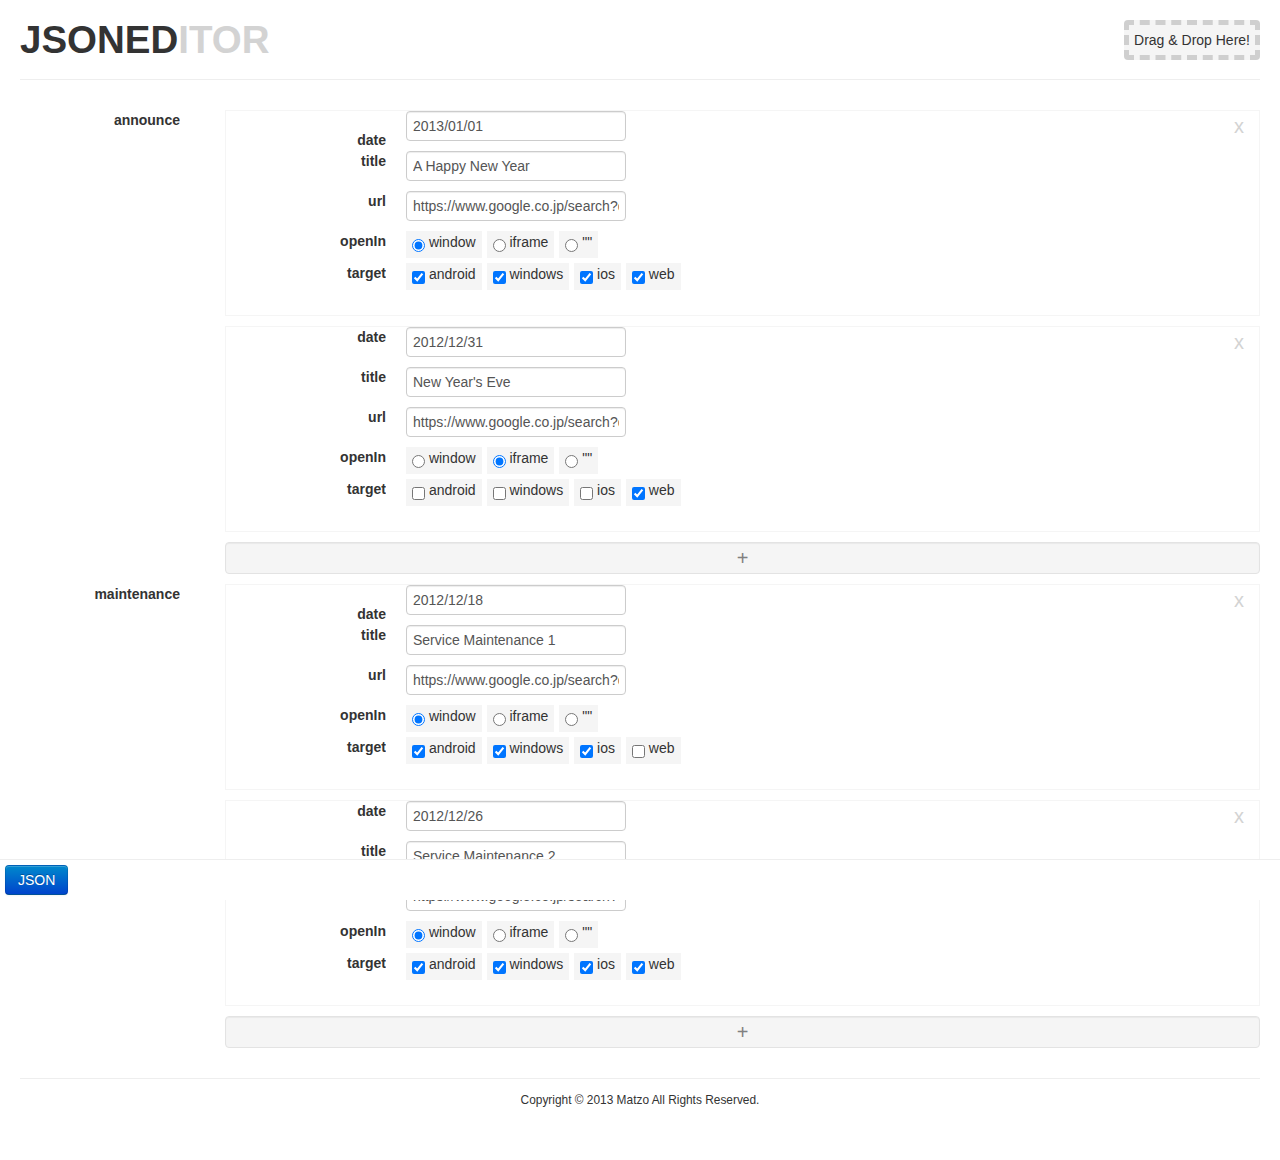
==== src/index.html @ 873bc6d9 "add Sortable, More Button and Del Button" ====
<!DOCTYPE html>
<html>
<head>
<meta charset="utf-8">
<title>JSONEditor</title>
<link rel="stylesheet" href="css/jsoned.css">
<script type="text/javascript" src="lib/jquery.min.js"></script>
<script type="text/javascript" src="lib/jquery-ui/js/jquery-ui-1.9.2.custom.min.js"></script>
<link href="lib/jquery-ui/css/ui-lightness/jquery-ui-1.9.2.custom.min.css" rel="stylesheet">
<link href="lib/bootstrap/css/bootstrap.css" rel="stylesheet">
<script src="lib/bootstrap/js/bootstrap.js"></script>

<script type="text/javascript" src="js/editor.js"></script>
<script type="text/javascript" src="js/storage.js"></script>
<script type="text/javascript" src="js/jsoned.js"></script>
<script>
$(function() {
    var template = {
        type:"map",
        value:[
            {
                name:"announce",
                type:"list",
                expandable:true,
                min:1,
                max:10,
                value:{
                    type:"map",
                    value:[
                        { name:"date",   type:"string" },
                        { name:"title",  type:"string" },
                        { name:"url",    type:"string" },
                        { name:"openIn", type:"select", value:["window", "iframe", ""] },
                        { name:"target", type:"select-multi", value:["android", "windows", "ios", "web"] }
                    ]
                }
            },
            {
                name:"maintenance",
                type:"list",
                expandable:true,
                min:1,
                max:10,
                value:{
                    type:"map",
                    value:[
                        { name:"date",   type:"string" },
                        { name:"title",  type:"string" },
                        { name:"url",    type:"string" },
                        { name:"openIn", type:"select", value:["window", "iframe", ""] },
                        { name:"target", type:"select-multi", value:["android", "windows", "ios", "web"] }
                    ]
                }
            },
        ]
    }

    var value = {
        "announce" : [
            {
                "date" : "2013/01/01",
                "title" : "A Happy New Year",
                "url" : "https://www.google.co.jp/search?q=A+Happy+New+Year",
                "openIn" : "window",
                "target" : ["android","windows","ios","web"]
            },
            {
                "date" : "2012/12/31",
                "title" : "New Year's Eve",
                "url" : "https://www.google.co.jp/search?q=New+Year's+Eve",
                "openIn" : "iframe",
                "target" : ["web"]
            }
        ],
        "maintenance" : [
            {
                "date" : "2012/12/18",
                "title" : "Service Maintenance 1",
                "url" : "https://www.google.co.jp/search?q=Service+Maintenance",
                "openIn" : "window",
                "target" : ["android","windows","ios"]
           },
           {
                "date" : "2012/12/26",
                "title" : "Service Maintenance 2",
                "url" : "https://www.google.co.jp/search?q=Service+Maintenance+2",
                "openIn" : "window",
                "target" : ["android","windows","ios","web"]
            }
        ]
    };

    new jsoned.Jsoned({template: template, value: value});
});
</script>
</head>
<body class="container-fluid">
<header class="page-header">
<h1>JSONED<span class="dark_color">ITOR</span></h1>
</header>

<section id="dragAndDropBox">
<div>Drag & Drop Here!</div>
</section>

<section id="editor">
</section>

<section id="outputBox">
</section>

<section id="controller">
<!--<button id="saveBtn" type="button" class="btn btn-primary">save</button>-->
<button id="displayBtn" type="button" class="btn btn-primary">JSON</button>
</section>
<footer><small>Copyright &copy; 2013 Matzo All Rights Reserved.</small></footer>
</body>
</html>
---- src/css/jsoned.css ----
.dark_color {
    color:lightgray
}
h1:after {
    clear: both;
}
#editor {
}

#editor ul.listEditor li {
    border: 1px solid #f5f5f5;
    background-color:#fff;
    margin-bottom:10px;
    list-style: none;
}

#editor ul.listEditor li.moreBtn {
    padding:5px;
    font-size: 20px;
    color:grey;
    text-align:center;
    background-color: #f5f5f5;
    border: 1px solid #e3e3e3;
    -webkit-border-radius: 4px;
       -moz-border-radius: 4px;
            border-radius: 4px;
    -webkit-box-shadow: inset 0 1px 1px rgba(0, 0, 0, 0.05);
       -moz-box-shadow: inset 0 1px 1px rgba(0, 0, 0, 0.05);
            box-shadow: inset 0 1px 1px rgba(0, 0, 0, 0.05);
}
#editor ul.listEditor li.moreBtn:hover {
    background-color: lightgrey;
    color:#000;
    cursor: pointer;
}

#editor ul.listEditor li > div.delBtn {
    padding:5px;
    font-size: 20px;
    color:lightgrey;
    text-align:center;
    float:right;
    width:30px;
}
#editor ul.listEditor li > div.delBtn:hover {
    color:grey;
    cursor: pointer;
}

#editor ul.selectMultipleEditor li,
#editor ul.selectEditor li {
    background-color: #f5f5f5;
    margin-right: 5px;
    margin-bottom: 5px;
}

footer {
    border-top: 1px solid #eee;
    padding:10px;
    margin-bottom:40px;
    text-align: center
}

#controller {
    display:block;
    position:fixed;
    width:100%;
    bottom:0px;
    left:0px;
    padding:5px;
    background-color:#fff;
    border-top:1px solid #eee;
}

#dragAndDropBox {
    display: block;
    position: absolute;
    right: 20px;
    top: 20px;

    padding:5px;
    background-color: #f5f5f5;
    border: 5px dashed #ccc;
    border: 5px dashed rgba(0, 0, 0, 0.15);
    -webkit-border-radius: 4px;
       -moz-border-radius: 4px;
            border-radius: 4px;
}
#dragAndDropBox:hover {
    background-color: lightyellow;
}

#outputBox textarea {
    width: 100%;
    height: 400px;
    -webkit-box-sizing: border-box;
}
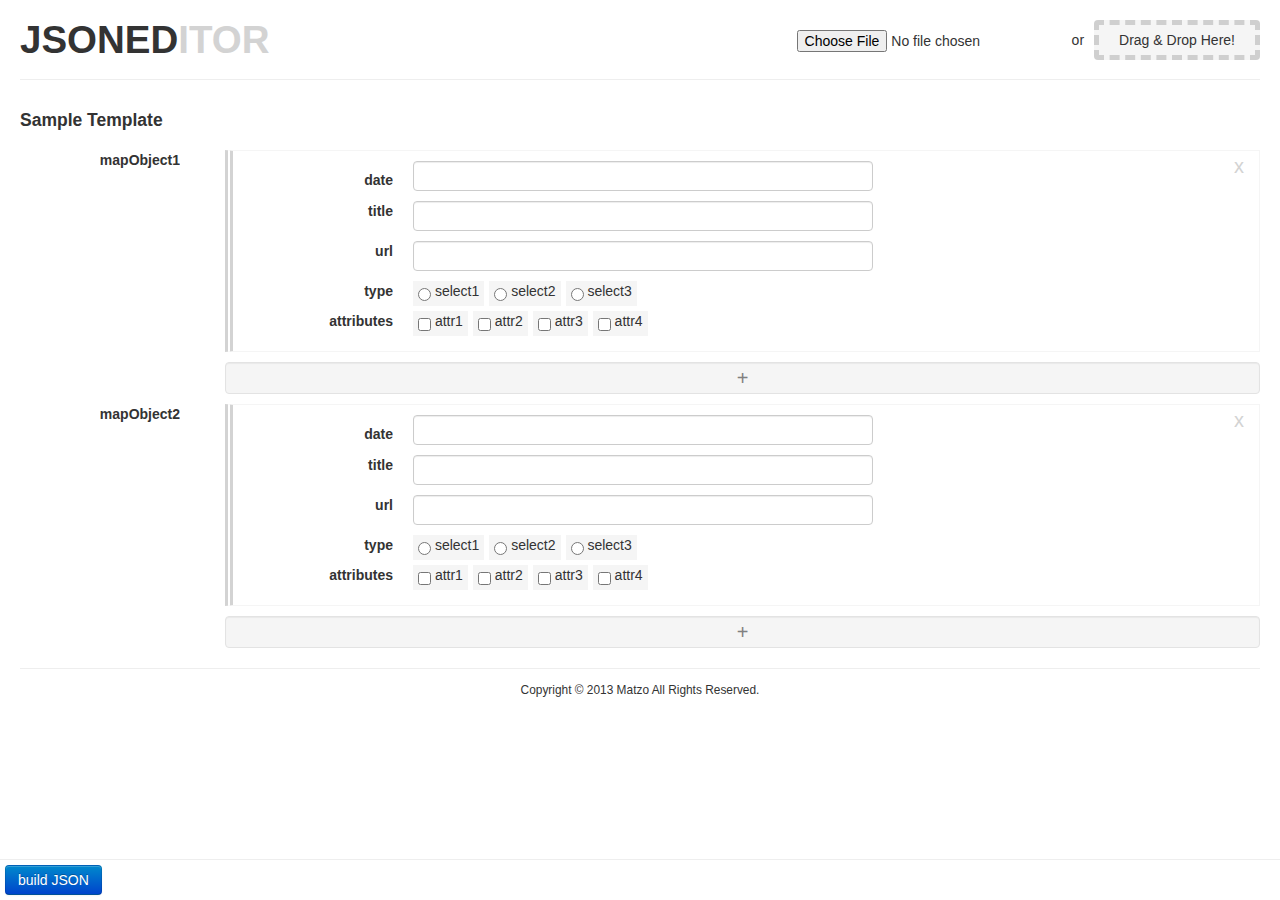
==== commit 9d8374ba: "added supported browser Firefox Safari IE 9/10" ====
--- a/src/index.html
+++ b/src/index.html
@@ -5,10 +5,10 @@
 <title>JSONEditor</title>
 <link rel="stylesheet" href="css/jsoned.css">
 <script type="text/javascript" src="lib/jquery.min.js"></script>
+<link href="lib/bootstrap/css/bootstrap.css" rel="stylesheet">
+<script src="lib/bootstrap/js/bootstrap.js"></script>
 <script type="text/javascript" src="lib/jquery-ui/js/jquery-ui-1.9.2.custom.min.js"></script>
 <link href="lib/jquery-ui/css/ui-lightness/jquery-ui-1.9.2.custom.min.css" rel="stylesheet">
-<link href="lib/bootstrap/css/bootstrap.css" rel="stylesheet">
-<script src="lib/bootstrap/js/bootstrap.js"></script>
 
 <script type="text/javascript" src="js/editor.js"></script>
 <script type="text/javascript" src="js/storage.js"></script>
@@ -19,7 +19,7 @@
         type:"map",
         value:[
             {
-                name:"announce",
+                name:"mapObject1",
                 type:"list",
                 expandable:true,
                 min:1,
@@ -30,13 +30,13 @@
                         { name:"date",   type:"string" },
                         { name:"title",  type:"string" },
                         { name:"url",    type:"string" },
-                        { name:"openIn", type:"select", value:["window", "iframe", ""] },
-                        { name:"target", type:"select-multi", value:["android", "windows", "ios", "web"] }
+                        { name:"type", type:"select", value:["select1", "select2", "select3"] },
+                        { name:"attributes", type:"select-multi", value:["attr1", "attr2", "attr3", "attr4"] }
                     ]
                 }
             },
             {
-                name:"maintenance",
+                name:"mapObject2",
                 type:"list",
                 expandable:true,
                 min:1,
@@ -47,48 +47,15 @@
                         { name:"date",   type:"string" },
                         { name:"title",  type:"string" },
                         { name:"url",    type:"string" },
-                        { name:"openIn", type:"select", value:["window", "iframe", ""] },
-                        { name:"target", type:"select-multi", value:["android", "windows", "ios", "web"] }
+                        { name:"type", type:"select", value:["select1", "select2", "select3"] },
+                        { name:"attributes", type:"select-multi", value:["attr1", "attr2", "attr3", "attr4"] }
                     ]
                 }
             },
         ]
     }
 
-    var value = {
-        "announce" : [
-            {
-                "date" : "2013/01/01",
-                "title" : "A Happy New Year",
-                "url" : "https://www.google.co.jp/search?q=A+Happy+New+Year",
-                "openIn" : "window",
-                "target" : ["android","windows","ios","web"]
-            },
-            {
-                "date" : "2012/12/31",
-                "title" : "New Year's Eve",
-                "url" : "https://www.google.co.jp/search?q=New+Year's+Eve",
-                "openIn" : "iframe",
-                "target" : ["web"]
-            }
-        ],
-        "maintenance" : [
-            {
-                "date" : "2012/12/18",
-                "title" : "Service Maintenance 1",
-                "url" : "https://www.google.co.jp/search?q=Service+Maintenance",
-                "openIn" : "window",
-                "target" : ["android","windows","ios"]
-           },
-           {
-                "date" : "2012/12/26",
-                "title" : "Service Maintenance 2",
-                "url" : "https://www.google.co.jp/search?q=Service+Maintenance+2",
-                "openIn" : "window",
-                "target" : ["android","windows","ios","web"]
-            }
-        ]
-    };
+    var value = {};
 
     new jsoned.Jsoned({template: template, value: value});
 });
@@ -99,8 +66,8 @@
 <h1>JSONED<span class="dark_color">ITOR</span></h1>
 </header>
 
-<section id="dragAndDropBox">
-<div>Drag & Drop Here!</div>
+<h4>Sample Template</h4>
+<section id="inputBox">
 </section>
 
 <section id="editor">
@@ -110,8 +77,6 @@
 </section>
 
 <section id="controller">
-<!--<button id="saveBtn" type="button" class="btn btn-primary">save</button>-->
-<button id="displayBtn" type="button" class="btn btn-primary">JSON</button>
 </section>
 <footer><small>Copyright &copy; 2013 Matzo All Rights Reserved.</small></footer>
 </body>
--- a/src/css/jsoned.css
+++ b/src/css/jsoned.css
@@ -7,14 +7,25 @@
 #editor {
 }
 
-#editor ul.listEditor li {
+#editor input.stringEditor {
+}
+
+#editor dl {
+    margin:0px;
+    padding:10px 0px;
+}
+#editor ul.listEditor > li {
     border: 1px solid #f5f5f5;
+    border-left: 8px double lightgrey;
     background-color:#fff;
     margin-bottom:10px;
     list-style: none;
 }
+#editor ul.listEditor > li:hover {
+    background-color:#fbfbfb;
+}
 
-#editor ul.listEditor li.moreBtn {
+#editor ul.listEditor > li.moreBtn {
     padding:5px;
     font-size: 20px;
     color:grey;
@@ -72,13 +83,25 @@
     border-top:1px solid #eee;
 }
 
-#dragAndDropBox {
-    display: block;
+#inputBox {
     position: absolute;
     right: 20px;
     top: 20px;
+}
+#inputBox > div {
+    float:left;
+}
+#inputFileBox {
+    padding:10px 0px;
 
-    padding:5px;
+}
+#inputFile {
+    line-height:10px;
+}
+#dragAndDropBox {
+    display: block;
+
+    padding:5px 20px;
     background-color: #f5f5f5;
     border: 5px dashed #ccc;
     border: 5px dashed rgba(0, 0, 0, 0.15);
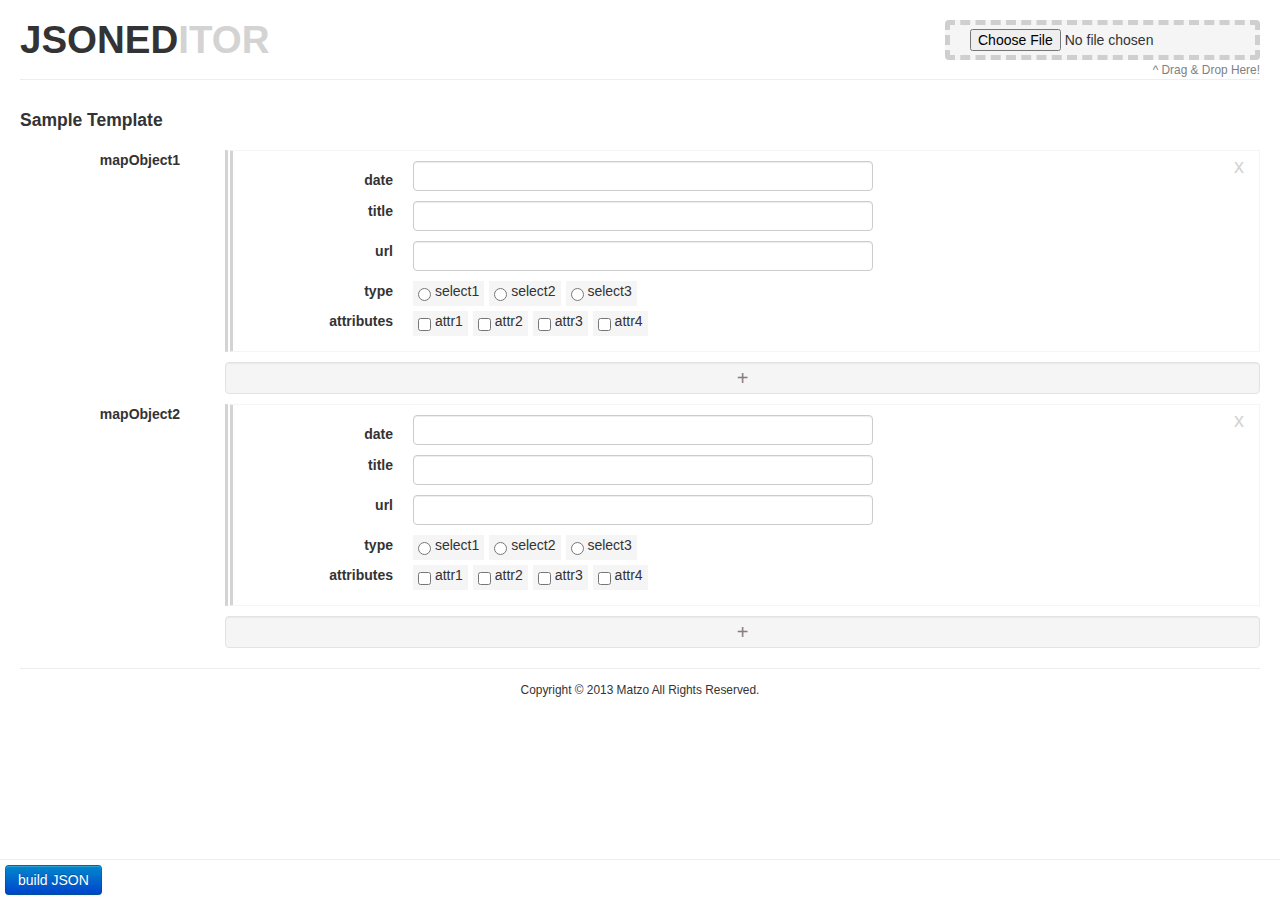
==== commit 04bbf4bc: "add template master / file download with chrome" ====
--- a/src/index.html
+++ b/src/index.html
@@ -13,6 +13,7 @@
 <script type="text/javascript" src="js/editor.js"></script>
 <script type="text/javascript" src="js/storage.js"></script>
 <script type="text/javascript" src="js/jsoned.js"></script>
+<script type="text/javascript" src="js/templates.js"></script>
 <script>
 $(function() {
     var template = {
@@ -57,7 +58,11 @@
 
     var value = {};
 
-    new jsoned.Jsoned({template: template, value: value});
+    new jsoned.Jsoned({
+        template: template,
+        templateMaster:jsoned.Templates,
+        value: value
+    });
 });
 </script>
 </head>
@@ -66,7 +71,7 @@
 <h1>JSONED<span class="dark_color">ITOR</span></h1>
 </header>
 
-<h4>Sample Template</h4>
+<h4 id="templateName">Sample Template</h4>
 <section id="inputBox">
 </section>
 
--- a/src/css/jsoned.css
+++ b/src/css/jsoned.css
@@ -88,29 +88,24 @@
     right: 20px;
     top: 20px;
 }
-#inputBox > div {
-    float:left;
-}
-#inputFileBox {
-    padding:10px 0px;
-
-}
-#inputFile {
-    line-height:10px;
-}
-#dragAndDropBox {
+.basket {
     display: block;
 
-    padding:5px 20px;
     background-color: #f5f5f5;
+    padding:0px 20px;
     border: 5px dashed #ccc;
     border: 5px dashed rgba(0, 0, 0, 0.15);
     -webkit-border-radius: 4px;
        -moz-border-radius: 4px;
             border-radius: 4px;
 }
-#dragAndDropBox:hover {
+.basket:hover {
     background-color: lightyellow;
+}
+#dragAndDropBox > div {
+  font-size: 85%;
+  color:gray;
+  text-align:right;
 }
 
 #outputBox textarea {
@@ -118,3 +113,9 @@
     height: 400px;
     -webkit-box-sizing: border-box;
 }
+
+header.page-header {
+    /*
+    padding-bottom: 25px;
+    */
+}
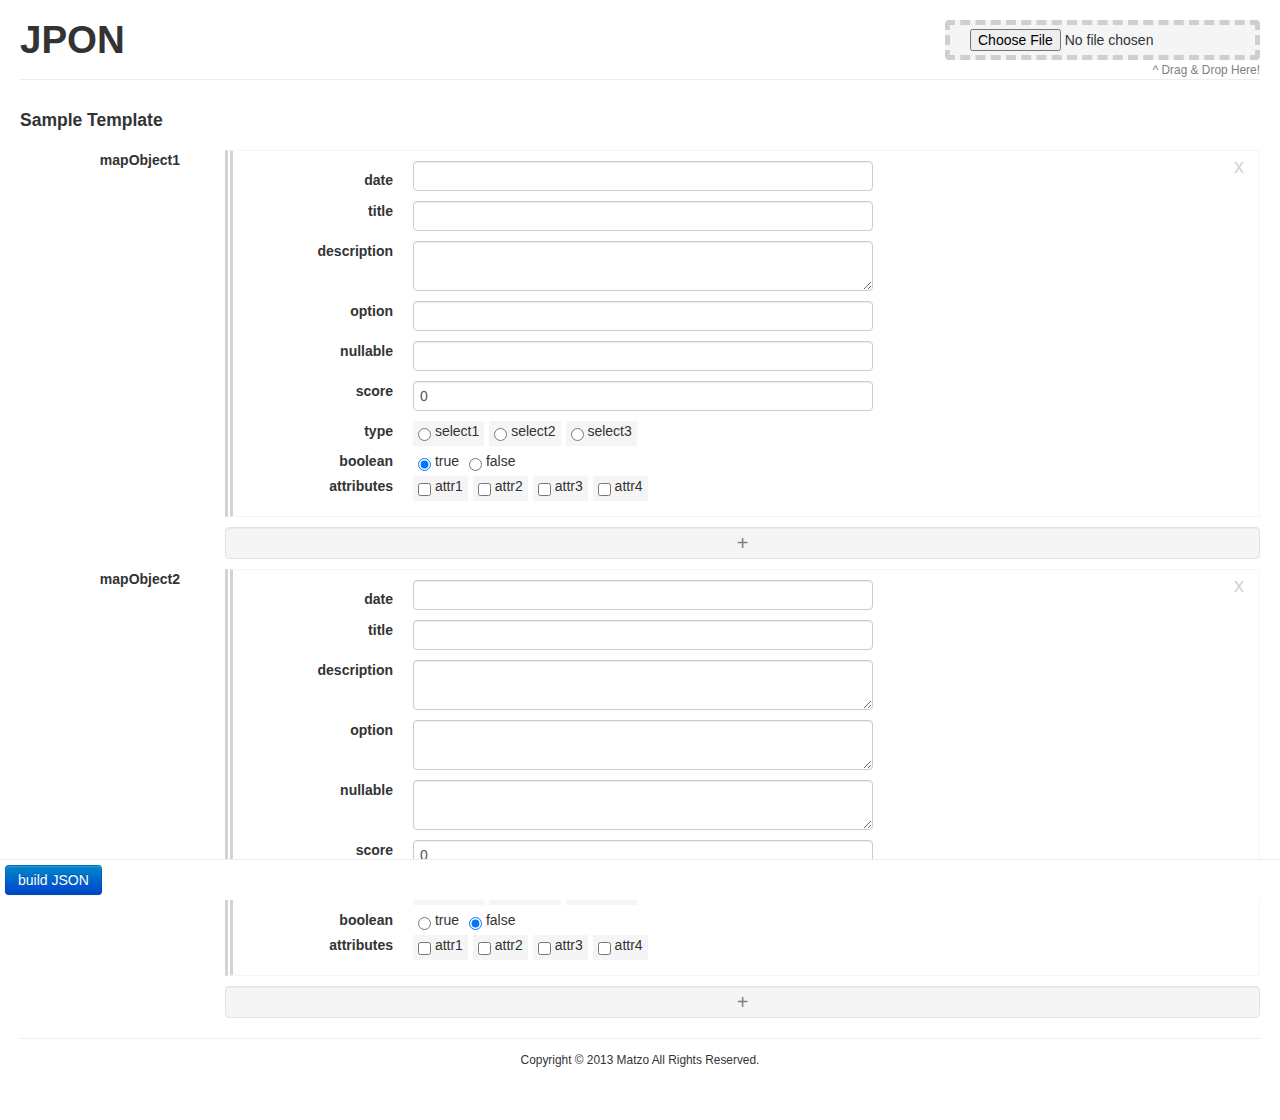
==== commit 91f634f8: "fixed #6 add nullable" ====
--- a/src/index.html
+++ b/src/index.html
@@ -2,7 +2,7 @@
 <html>
 <head>
 <meta charset="utf-8">
-<title>JSONEditor</title>
+<title>JPON</title>
 <link rel="stylesheet" href="css/jsoned.css">
 <script type="text/javascript" src="lib/jquery.min.js"></script>
 <link href="lib/bootstrap/css/bootstrap.css" rel="stylesheet">
@@ -28,10 +28,14 @@
                 value:{
                     type:"map",
                     value:[
-                        { name:"date",   type:"string" },
-                        { name:"title",  type:"string" },
-                        { name:"url",    type:"string" },
+                        { name:"date",        type:"string" },
+                        { name:"title",       type:"string" },
+                        { name:"description", type:"string-multi" },
+                        { name:"option",      type:"string", option:true },
+                        { name:"nullable",    type:"string", nullable:true },
+                        { name:"score",       type:"number" },
                         { name:"type", type:"select", value:["select1", "select2", "select3"] },
+                        { name:"boolean", type:"boolean", value:true },
                         { name:"attributes", type:"select-multi", value:["attr1", "attr2", "attr3", "attr4"] }
                     ]
                 }
@@ -47,8 +51,12 @@
                     value:[
                         { name:"date",   type:"string" },
                         { name:"title",  type:"string" },
-                        { name:"url",    type:"string" },
+                        { name:"description", type:"string-multi" },
+                        { name:"option",      type:"string-multi", option:true },
+                        { name:"nullable",    type:"string-multi", nullable:true },
+                        { name:"score",       type:"number" },
                         { name:"type", type:"select", value:["select1", "select2", "select3"] },
+                        { name:"boolean", type:"boolean", value:false },
                         { name:"attributes", type:"select-multi", value:["attr1", "attr2", "attr3", "attr4"] }
                     ]
                 }
@@ -68,7 +76,7 @@
 </head>
 <body class="container-fluid">
 <header class="page-header">
-<h1>JSONED<span class="dark_color">ITOR</span></h1>
+<h1>J<span class="accent_color">P</span>ON</h1>
 </header>
 
 <h4 id="templateName">Sample Template</h4>
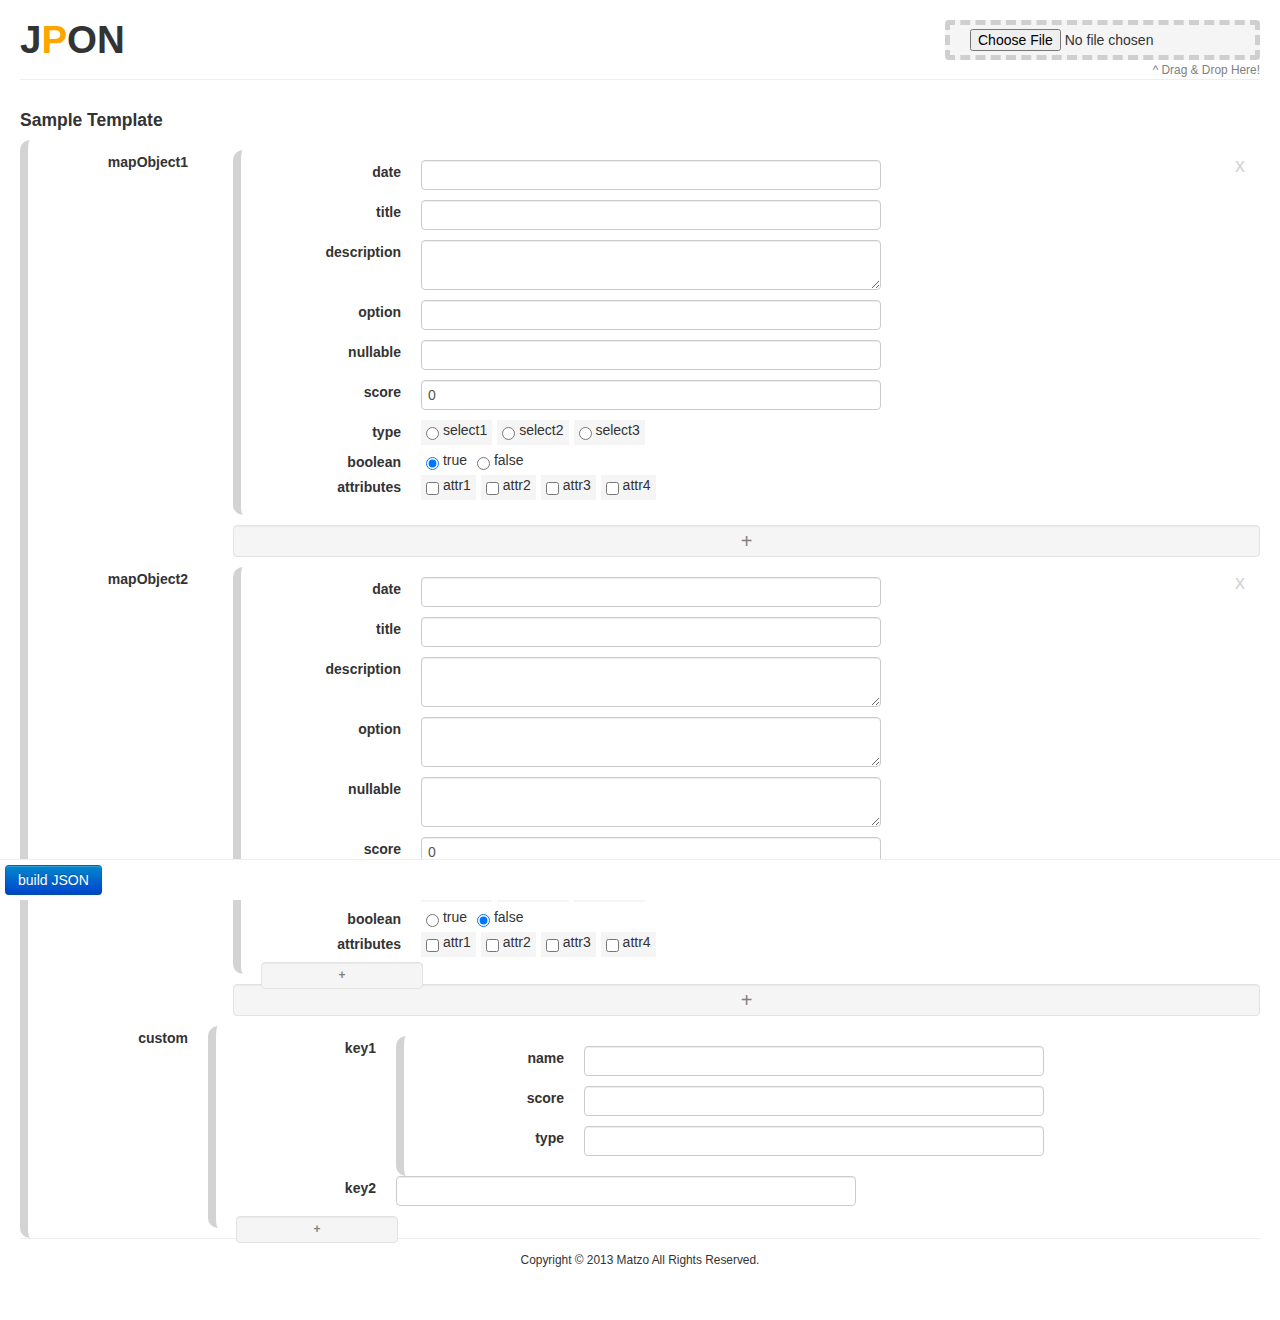
==== commit dcda0d3e: "rename from jsoned to  jpon" ====
--- a/src/index.html
+++ b/src/index.html
@@ -3,7 +3,7 @@
 <head>
 <meta charset="utf-8">
 <title>JPON</title>
-<link rel="stylesheet" href="css/jsoned.css">
+<link rel="stylesheet" href="css/jpon.css">
 <script type="text/javascript" src="lib/jquery.min.js"></script>
 <link href="lib/bootstrap/css/bootstrap.css" rel="stylesheet">
 <script src="lib/bootstrap/js/bootstrap.js"></script>
@@ -12,7 +12,7 @@
 
 <script type="text/javascript" src="js/editor.js"></script>
 <script type="text/javascript" src="js/storage.js"></script>
-<script type="text/javascript" src="js/jsoned.js"></script>
+<script type="text/javascript" src="js/jpon.js"></script>
 <script type="text/javascript" src="js/templates.js"></script>
 <script>
 $(function() {
@@ -48,6 +48,7 @@
                 max:10,
                 value:{
                     type:"map",
+                    expandable:true,
                     value:[
                         { name:"date",   type:"string" },
                         { name:"title",  type:"string" },
@@ -61,14 +62,27 @@
                     ]
                 }
             },
+            {
+                name:"custom",
+                type:"map",
+                expandable:true,
+                value:[
+                    { name:"key1", type:"map", value:[
+                        { name:"name", type:"string" },
+                        { name:"score", type:"string" },
+                        { name:"type", type:"string" }
+                    ]},
+                    { name:"key2", type:"string" }
+                ]
+            }
         ]
     }
 
     var value = {};
 
-    new jsoned.Jsoned({
+    new jpon.Jpon({
         template: template,
-        templateMaster:jsoned.Templates,
+        templateMaster:jpon.Templates,
         value: value
     });
 });
--- a/src/css/jpon.css
+++ b/src/css/jpon.css
@@ -0,0 +1,175 @@
+.accent_color {
+    color:orange;
+}
+.dark_color {
+    color:lightgray;
+}
+h1:after {
+    clear: both;
+}
+#editor {
+}
+
+#editor input.stringEditor {
+}
+
+#editor dl {
+    margin:0px;
+    padding:10px 0px;
+
+    border-left: 8px solid lightgrey;
+    border-top-left-radius:10px;
+    border-bottom-left-radius:10px;
+}
+#editor dl.mapEditor > dt {
+    margin-bottom:-25px;
+    line-height:25px;
+}
+#editor dl.mapEditor > dt.editable > input {
+    margin-bottom:-25px;
+    height:20px;
+    line-height:15px;
+}
+#editor ol.listEditor > li,
+#editor ul.listEditor > li {
+/*    border: 1px solid #f5f5f5;*/
+/*    border-left: 8px double lightgrey;*/
+    background-color:#fff;
+    margin-bottom:10px;
+}
+#editor ul.listEditor > li {
+    list-style: none;
+}
+#editor ol.listEditor > li.ui-sortable-helper,
+#editor ul.listEditor > li.ui-sortable-helper {
+    list-style:none;
+}
+#editor ol.listEditor > li:hover,
+#editor ul.listEditor > li:hover {
+    background-color:#fbfbfb;
+}
+
+#editor ol.listEditor > li.moreBtn,
+#editor ul.listEditor > li.moreBtn {
+    padding:5px;
+    font-size: 20px;
+    color:grey;
+    text-align:center;
+    background-color: #f5f5f5;
+    border: 1px solid #e3e3e3;
+    -webkit-border-radius: 4px;
+       -moz-border-radius: 4px;
+            border-radius: 4px;
+    -webkit-box-shadow: inset 0 1px 1px rgba(0, 0, 0, 0.05);
+       -moz-box-shadow: inset 0 1px 1px rgba(0, 0, 0, 0.05);
+            box-shadow: inset 0 1px 1px rgba(0, 0, 0, 0.05);
+    list-style: none;
+}
+#editor ol.listEditor li.moreBtn:hover,
+#editor ul.listEditor li.moreBtn:hover {
+    background-color: lightgrey;
+    color:#000;
+    cursor: pointer;
+}
+
+#editor ol.listEditor li > div.delBtn,
+#editor ul.listEditor li > div.delBtn {
+    padding:5px;
+    font-size: 20px;
+    color:lightgrey;
+    text-align:center;
+    float:right;
+    width:30px;
+}
+#editor ol.listEditor li > div.delBtn:hover,
+#editor ul.listEditor li > div.delBtn:hover {
+    color:grey;
+    cursor: pointer;
+}
+
+#editor ul.selectMultipleEditor li,
+#editor ul.selectEditor li {
+    background-color: #f5f5f5;
+    margin-right: 5px;
+    margin-bottom: 5px;
+}
+#editor dl.mapEditor dt.editable:hover {
+    background-color:#eee;
+    cursor: pointer;
+}
+#editor dl.mapEditor dt.moreBtn {
+    padding:0px;
+    font-size: 12px;
+    color:grey;
+    text-align:center;
+    background-color: #f5f5f5;
+    border: 1px solid #e3e3e3;
+    -webkit-border-radius: 4px;
+       -moz-border-radius: 4px;
+            border-radius: 4px;
+    -webkit-box-shadow: inset 0 1px 1px rgba(0, 0, 0, 0.05);
+       -moz-box-shadow: inset 0 1px 1px rgba(0, 0, 0, 0.05);
+            box-shadow: inset 0 1px 1px rgba(0, 0, 0, 0.05);
+    list-style: none;
+}
+#editor dl.mapEditor dt.moreBtn:hover {
+    background-color: lightgrey;
+    color:#000;
+    cursor: pointer;
+}
+
+
+footer {
+    border-top: 1px solid #eee;
+    padding:10px;
+    margin-bottom:40px;
+    text-align: center
+}
+
+#controller {
+    display:block;
+    position:fixed;
+    width:100%;
+    bottom:0px;
+    left:0px;
+    padding:5px;
+    background-color:#fff;
+    border-top:1px solid #eee;
+}
+
+#inputBox {
+    position: absolute;
+    right: 20px;
+    top: 20px;
+}
+.basket {
+    display: block;
+
+    background-color: #f5f5f5;
+    padding:0px 20px;
+    border: 5px dashed #ccc;
+    border: 5px dashed rgba(0, 0, 0, 0.15);
+    -webkit-border-radius: 4px;
+       -moz-border-radius: 4px;
+            border-radius: 4px;
+}
+.basket:hover {
+    background-color: lightyellow;
+}
+#dragAndDropBox > div {
+  font-size: 85%;
+  color:gray;
+  text-align:right;
+}
+
+#outputBox textarea {
+    width: 100%;
+    height: 400px;
+    -webkit-box-sizing: border-box;
+}
+
+header.page-header {
+    /*
+    padding-bottom: 25px;
+    */
+}
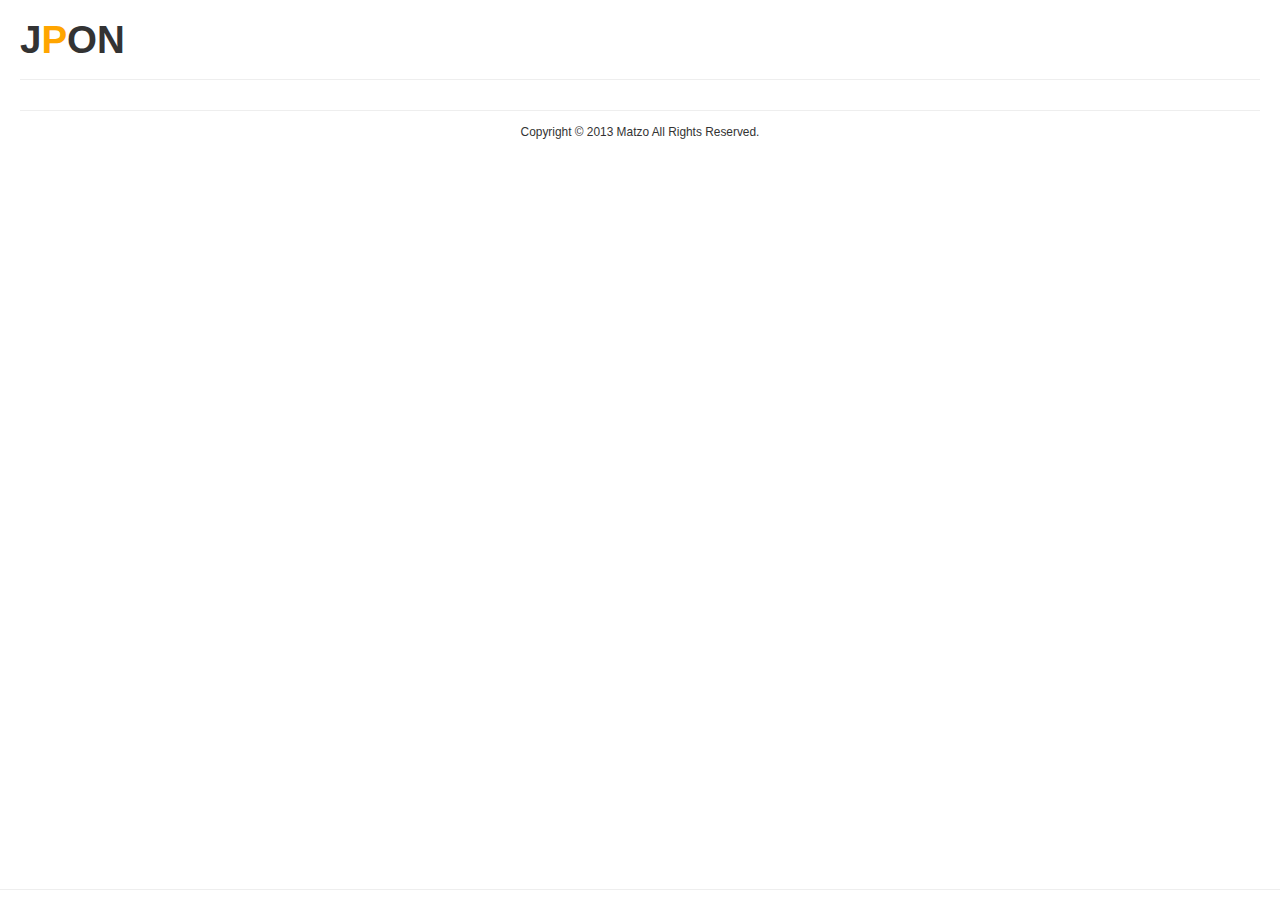
==== commit e178ada2: "merged" ====
--- a/src/index.html
+++ b/src/index.html
@@ -16,73 +16,10 @@
 <script type="text/javascript" src="js/templates.js"></script>
 <script>
 $(function() {
-    var template = {
-        type:"map",
-        value:[
-            {
-                name:"mapObject1",
-                type:"list",
-                expandable:true,
-                min:1,
-                max:10,
-                value:{
-                    type:"map",
-                    value:[
-                        { name:"date",        type:"string" },
-                        { name:"title",       type:"string" },
-                        { name:"description", type:"string-multi" },
-                        { name:"option",      type:"string", option:true },
-                        { name:"nullable",    type:"string", nullable:true },
-                        { name:"score",       type:"number" },
-                        { name:"type", type:"select", value:["select1", "select2", "select3"] },
-                        { name:"boolean", type:"boolean", value:true },
-                        { name:"attributes", type:"select-multi", value:["attr1", "attr2", "attr3", "attr4"] }
-                    ]
-                }
-            },
-            {
-                name:"mapObject2",
-                type:"list",
-                expandable:true,
-                min:1,
-                max:10,
-                value:{
-                    type:"map",
-                    expandable:true,
-                    value:[
-                        { name:"date",   type:"string" },
-                        { name:"title",  type:"string" },
-                        { name:"description", type:"string-multi" },
-                        { name:"option",      type:"string-multi", option:true },
-                        { name:"nullable",    type:"string-multi", nullable:true },
-                        { name:"score",       type:"number" },
-                        { name:"type", type:"select", value:["select1", "select2", "select3"] },
-                        { name:"boolean", type:"boolean", value:false },
-                        { name:"attributes", type:"select-multi", value:["attr1", "attr2", "attr3", "attr4"] }
-                    ]
-                }
-            },
-            {
-                name:"custom",
-                type:"map",
-                expandable:true,
-                value:[
-                    { name:"key1", type:"map", value:[
-                        { name:"name", type:"string" },
-                        { name:"score", type:"string" },
-                        { name:"type", type:"string" }
-                    ]},
-                    { name:"key2", type:"string" }
-                ]
-            }
-        ]
-    }
-
     var value = {};
-
     new jpon.Jpon({
-        template: template,
-        templateMaster:jpon.Templates,
+//        template: template,
+        templateMaster:jsoned.Templates,
         value: value
     });
 });
@@ -93,8 +30,10 @@
 <h1>J<span class="accent_color">P</span>ON</h1>
 </header>
 
-<h4 id="templateName">Sample Template</h4>
 <section id="inputBox">
+</section>
+
+<section id="templateBox">
 </section>
 
 <section id="editor">
--- a/src/css/jpon.css
+++ b/src/css/jpon.css
@@ -7,6 +7,10 @@
 h1:after {
     clear: both;
 }
+#selectedTemplateName {
+    font-weight: bold;
+}
+
 #editor {
 }
 
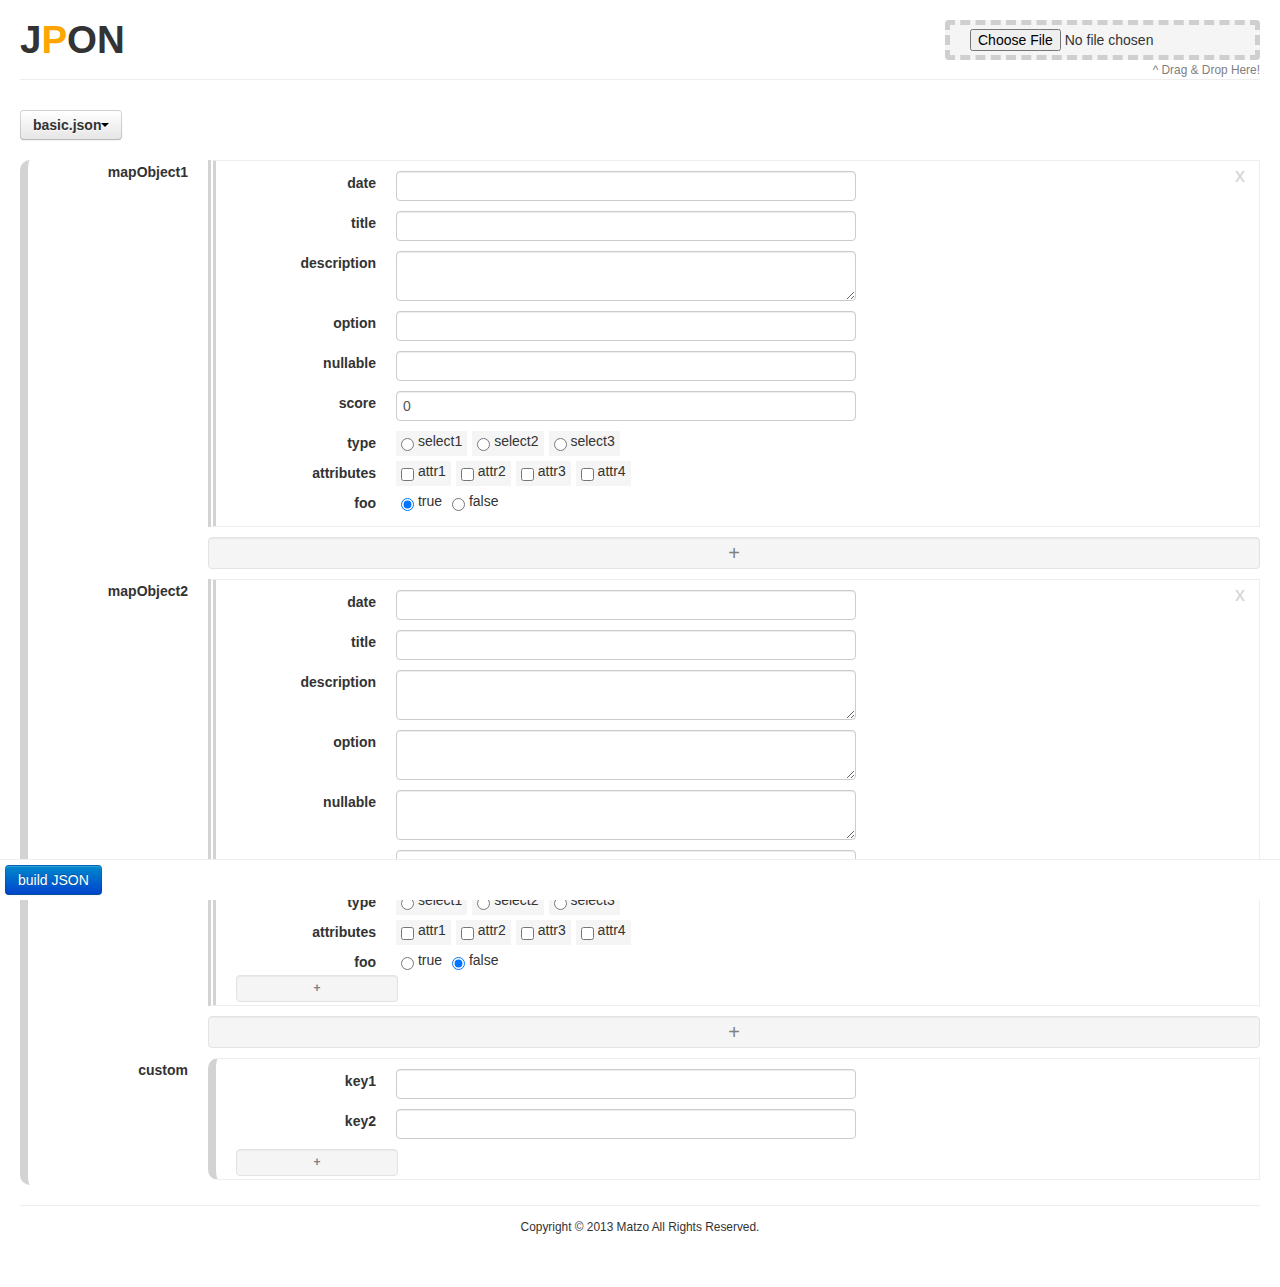
==== commit 8148bb6f: "add prefix suffix" ====
--- a/src/index.html
+++ b/src/index.html
@@ -16,11 +16,8 @@
 <script type="text/javascript" src="js/templates.js"></script>
 <script>
 $(function() {
-    var value = {};
     new jpon.Jpon({
-//        template: template,
-        templateMaster:jsoned.Templates,
-        value: value
+        templateMaster:jpon.Templates
     });
 });
 </script>
@@ -29,21 +26,13 @@
 <header class="page-header">
 <h1>J<span class="accent_color">P</span>ON</h1>
 </header>
-
-<section id="inputBox">
-</section>
-
-<section id="templateBox">
-</section>
-
-<section id="editor">
-</section>
-
-<section id="outputBox">
-</section>
-
-<section id="controller">
-</section>
+<section id="inputBox"></section>
+<section id="templateBox"></section>
+<section id="prefix"></section>
+<section id="editor"></section>
+<section id="suffix"></section>
+<section id="outputBox"></section>
+<section id="controller"></section>
 <footer><small>Copyright &copy; 2013 Matzo All Rights Reserved.</small></footer>
 </body>
 </html>
--- a/src/css/jpon.css
+++ b/src/css/jpon.css
@@ -7,6 +7,9 @@
 h1:after {
     clear: both;
 }
+#templateBox {
+    margin-bottom:20px;
+}
 #selectedTemplateName {
     font-weight: bold;
 }
@@ -19,26 +22,46 @@
 
 #editor dl {
     margin:0px;
-    padding:10px 0px;
 
     border-left: 8px solid lightgrey;
     border-top-left-radius:10px;
     border-bottom-left-radius:10px;
 }
+#editor ul.ui-sortable dl {
+    border-left: 8px double lightgrey;
+    border-top-left-radius:0px;
+    border-bottom-left-radius:0px;
+}
+#editor dl dl {
+    padding:10px 0px;
+
+    border-top:1px solid #eee;
+    border-bottom:1px solid #eee;
+    border-right:1px solid #eee;
+}
+#editor dl > dd > dl {
+    margin:5px 0px;
+}
 #editor dl.mapEditor > dt {
     margin-bottom:-25px;
     line-height:25px;
 }
 #editor dl.mapEditor > dt.editable > input {
-    margin-bottom:-25px;
     height:20px;
     line-height:15px;
 }
+#editor dl.mapEditor > dd {
+    margin-bottom:0px;
+}
+#editor ol,
+#editor ul {
+    margin:0px;
+}
 #editor ol.listEditor > li,
 #editor ul.listEditor > li {
-/*    border: 1px solid #f5f5f5;*/
-/*    border-left: 8px double lightgrey;*/
-    background-color:#fff;
+    border-left: 0px solid lightgrey;
+    border-top-left-radius:10px;
+    border-bottom-left-radius:10px;
     margin-bottom:10px;
 }
 #editor ul.listEditor > li {
@@ -51,6 +74,7 @@
 #editor ol.listEditor > li:hover,
 #editor ul.listEditor > li:hover {
     background-color:#fbfbfb;
+    cursor: all-scroll;
 }
 
 #editor ol.listEditor > li.moreBtn,
@@ -126,6 +150,7 @@
 footer {
     border-top: 1px solid #eee;
     padding:10px;
+    margin-top:20px;
     margin-bottom:40px;
     text-align: center
 }
@@ -160,10 +185,13 @@
 .basket:hover {
     background-color: lightyellow;
 }
+#dragAndDropBox > form {
+    margin:0px;
+}
 #dragAndDropBox > div {
-  font-size: 85%;
-  color:gray;
-  text-align:right;
+    font-size: 85%;
+    color:gray;
+    text-align:right;
 }
 
 #outputBox textarea {
